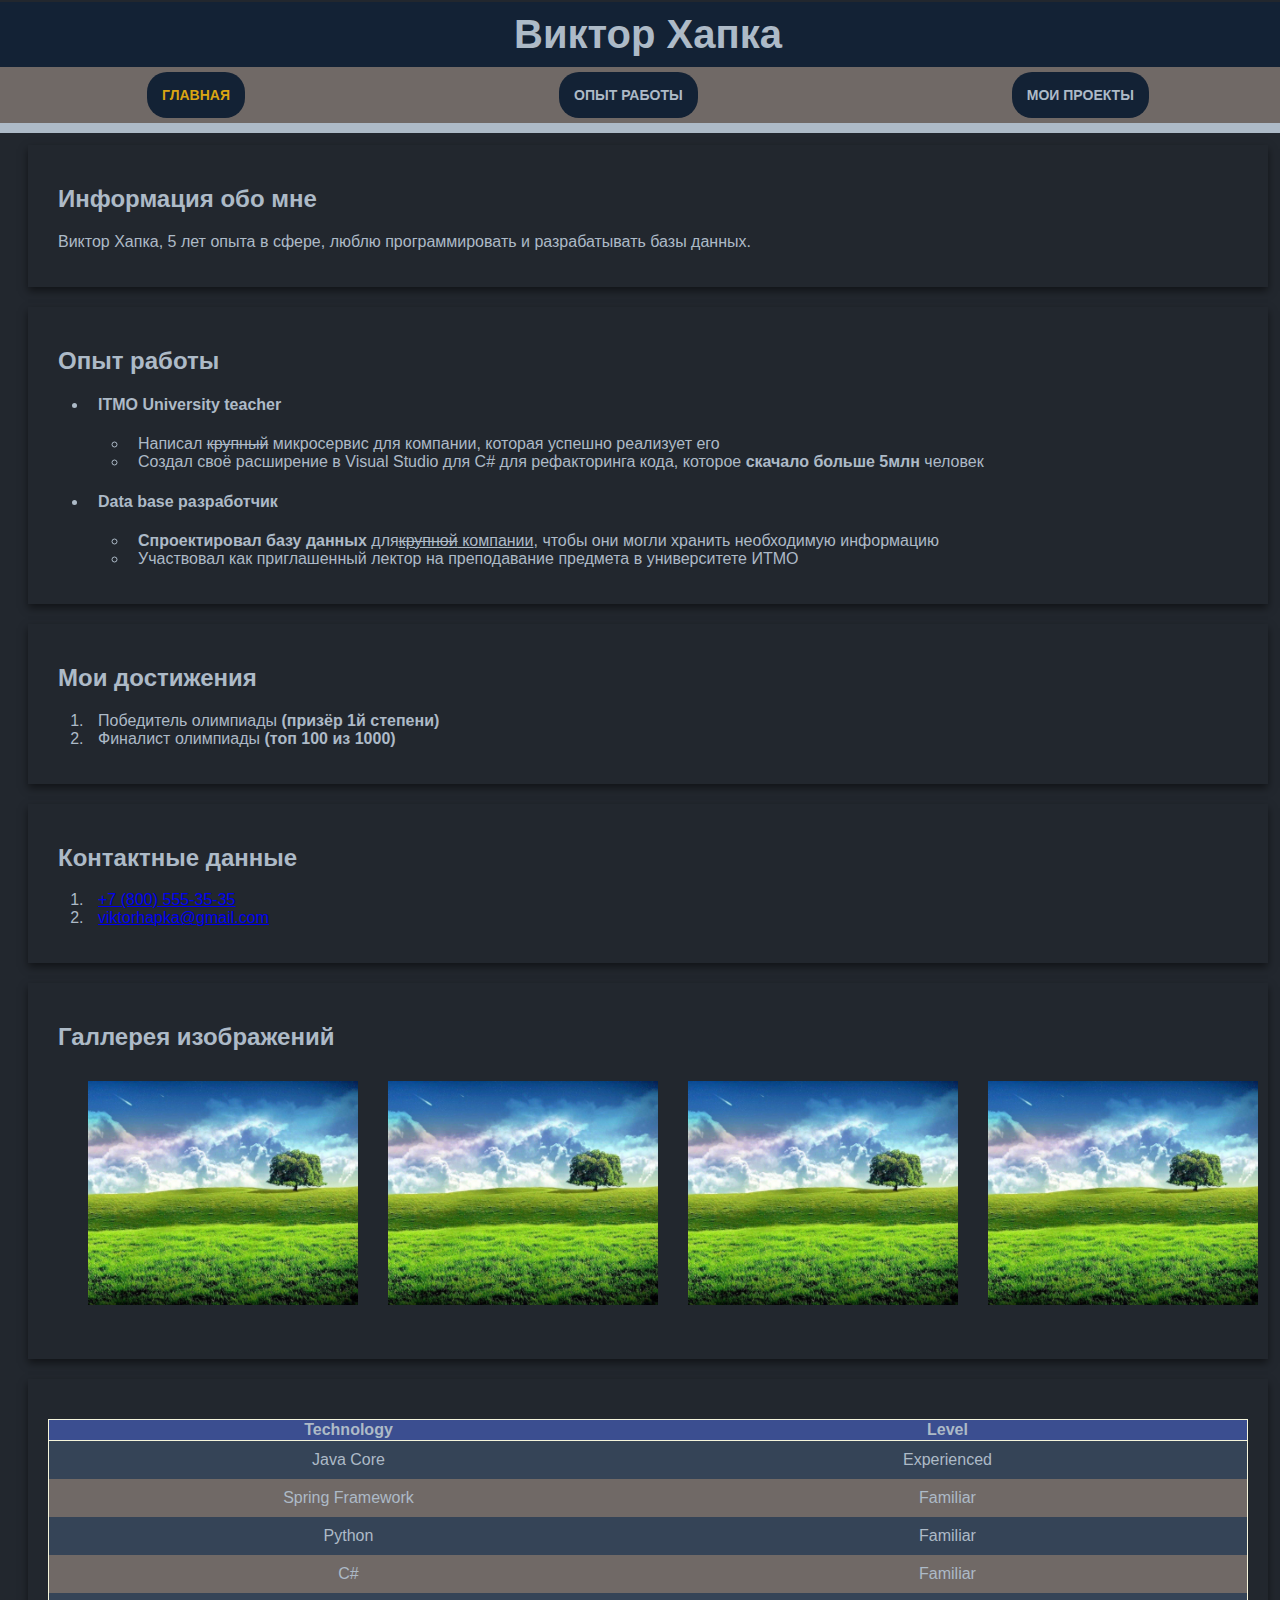
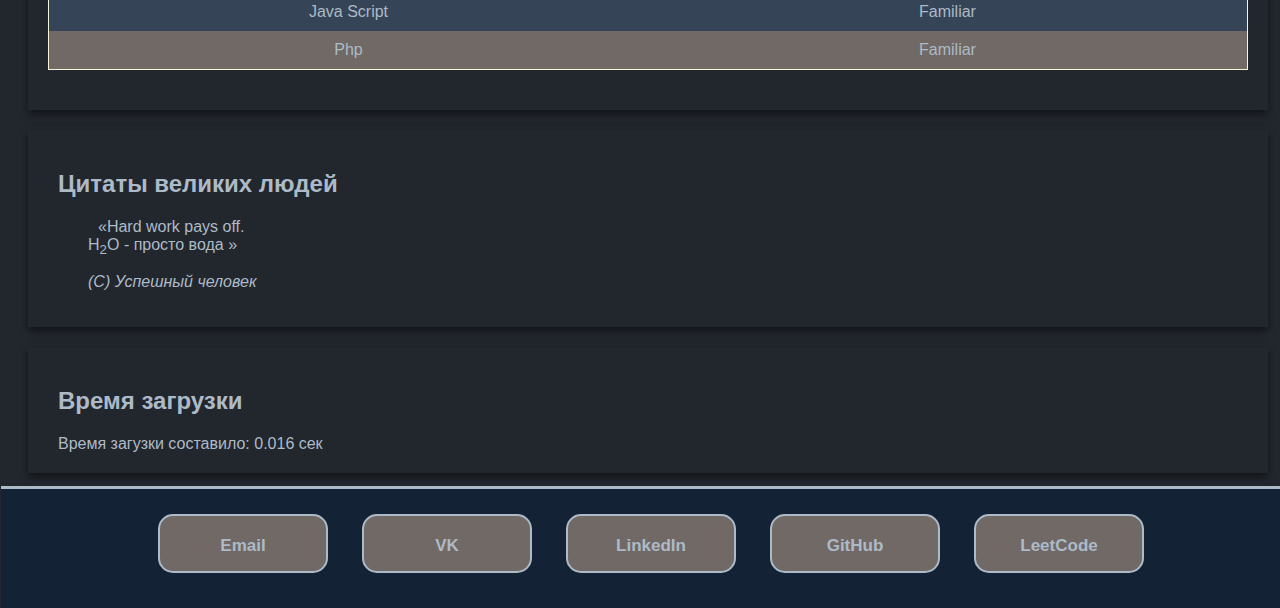
==== index.html @ 408292d0 "feat: active page highlighter added." ====
<!DOCTYPE html>
<html lang="ru">
<head>
    <meta charset="UTF-8">
    <meta name="viewport" content="width=device-width,initial-scale=1">
    <meta name="description" content="Резюме страница Виктора Хапки">
    <meta name="keywords" content="resume, Viktor, Hapka, CV">
    <link rel="shortcut icon" href="Sources/MediaSources/main_icon.png" type="image/png">
    <link rel="stylesheet" href="Sources/Styles/Layouts/body.css" type="text/css">
    <link rel="stylesheet" href="Sources/Styles/Layouts/header.css" type="text/css">
    <link rel="stylesheet" href="Sources/Styles/Layouts/main.css" type="text/css">
    <link rel="stylesheet" href="Sources/Styles/Layouts/footer.css" type="text/css">
    <link href="https://fonts.googleapis.com/css2?family=Open+Sans:ital,wght@1,300&display=swap" rel="stylesheet">
    <script src="Sources/Scripts/loadTimer.js"></script>
    <script src="Sources/Scripts/activeButton.js"></script>
    <title>Резюме Страница Виктора Хапки</title>
</head>
<body class="default-body">
<header class="default-header">
    <h1 class="default-header-name">
        Виктор Хапка
    </h1>
    <nav class="default-header-navbar">
        <a id="index" class="default-header-navbar-button" href="index.html">Главная</a>
        <a id="experience" class="default-header-navbar-button" href="experience.html">Опыт Работы</a>
        <a id="projects" class="default-header-navbar-button" href="projects.html">Мои Проекты</a>
    </nav>
</header>
<main>
    <section class="main-section">
        <h2 class="main-section-header">
            Информация обо мне
        </h2>
        <p class="main-section-text">
            <span>
                Виктор Хапка, 5 лет опыта в сфере, люблю программировать и разрабатывать базы данных.
            </span>
        </p>
    </section>
    <section class="main-section">
        <h2 class="main-section-header">
            <span>Опыт работы</span>
        </h2>
        <ul class="main-section-text">
            <li>
                <h4>
                    ITMO University teacher
                </h4>
                <ul>
                    <li>
                        <span>
                            Написал <del>крупный</del> микросервис для компании, которая успешно реализует его
                        </span>
                    </li>
                    <li>
                        <span>
                            Создал своё расширение в Visual Studio для C# для рефакторинга кода, которое <b>скачало больше 5млн</b> человек
                        </span>
                    </li>
                </ul>
            </li>
            <li>
                <h4>
                    Data base разработчик
                </h4>
                <ul>
                    <li>
                        <span>
                            <b>Спроектировал базу данных</b> для<ins><del>крупной</del> компании</ins>,
                            чтобы они могли хранить необходимую информацию
                        </span>
                    </li>
                    <li>
                        <span>
                            Участвовал как приглашенный лектор на преподавание предмета в университете ИТМО
                        </span>
                    </li>
                </ul>
            </li>
        </ul>
    </section>
    <section class="main-section">
        <h2 class="main-section-header">
            Мои достижения
        </h2>
        <ol class="main-section-text">
            <li>
                <span> Победитель олимпиады <strong>(призёр 1й степени)</strong></span>
            </li>
            <li>
                <span> Финалист олимпиады <strong>(топ 100 из 1000)</strong></span>
            </li>
        </ol>
    </section>
    <aside class="main-section">
        <h2 class="main-section-header">
            Контактные данные
        </h2>
        <div class="main-section-text">
            <ol>
                <li>
                    <span class="phone-number">
                        <a href="tel:+78005553535">+7 (800) 555-35-35</a>
                    </span>
                </li>
                <li>
                    <a href="mailto:viktorhapka@gmail.com">viktorhapka@gmail.com</a>
                </li>
            </ol>
        </div>
    </aside>
    <section class="main-section">
        <h2 class="main-section-header">
            Галлерея изображений
        </h2>
        <div class="main-section-gallery">
            <div class="main-section-gallery-picture">
                <img alt="field" class="gallery_image" src="Sources/MediaSources/field.jpg">
            </div>
            <div class="main-section-gallery-picture">
                <img alt="field" class="gallery_image" src="Sources/MediaSources/field.jpg">
            </div>
            <div class="main-section-gallery-picture">
                <img alt="field" class="gallery_image" src="Sources/MediaSources/field.jpg">
            </div>
            <div class="main-section-gallery-picture">
                <img alt="field" class="gallery_image" src="Sources/MediaSources/field.jpg">
            </div>
        </div>
    </section>
    <section class="main-section">
        <div class="table">
            <table class="grid-table">
                <thead>
                <tr>
                    <th>Technology</th>
                    <th>Level</th>
                </tr>
                </thead>
                <tbody>
                <tr>
                    <td>Java Core</td>
                    <td>Experienced</td>
                </tr>
                <tr>
                    <td>Spring Framework</td>
                    <td>Familiar</td>
                </tr>
                <tr>
                    <td>Python</td>
                    <td>Familiar</td>
                </tr>
                <tr>
                    <td>C#</td>
                    <td>Familiar</td>
                </tr>
                <tr>
                    <td>Java Script</td>
                    <td>Familiar</td>
                </tr>
                <tr>
                    <td>Php</td>
                    <td>Familiar</td>
                </tr>
                </tbody>
            </table>
        </div>
    </section>
    <section class="main-section">
        <h2 class="main-section-header">
            Цитаты великих людей
        </h2>
        <blockquote class="main-section-text">
            <p>
            <span>
                <q>Hard work pays off. <br> H<sub>2</sub>O - просто вода </q>
            </span>
            </p>
            <cite>
                <span> (С) Успешный человек </span>
            </cite>
        </blockquote>
    </section>
    <section class="main-section">
    <h2 class="main-section-header">Время загрузки</h2>
    <div>
        <span id="load-time">Страница загружена</span>
    </div>
</section>
</main>
<footer class="default-footer">
    <div class="default-footer-section">
        <nav class="default-footer-navbar">
            <a href="mailto:viktorhapka@gmail.com">Email</a>
            <a target="_blank" href="https://vk.com">VK </a>
            <a target="_blank" href="https://linkedin.com">LinkedIn </a>
            <a target="_blank" href="https://github.com">GitHub </a>
            <a target="_blank" href="https://leetcode.com">LeetCode </a>
        </nav>
    </div>
</footer>
</body>
</html>
---- Sources/Styles/Layouts/body.css ----
.default-body {
    background-color: #22272e;
    color: #adbac7;
    width: 100%;
    height: 100%;
}

html {
    overflow-x: hidden;
}

main {
    min-height: calc(100vh - 260px);
}
---- Sources/Styles/Layouts/header.css ----
.default-header {
    z-index: 10;
    position: sticky;
    top: 0;
    margin: -8px -8px -8px;
    border-bottom: 10px solid;
    border-color: #adbac7;
    background-color: #132235;
    color: #adbac7;
}

.default-header-name {
    padding-top: 10px;
    margin: 10px;
    width: auto;
    text-align: center;
    color: #adbac7;
    font-weight: bold;
    font-family: OpenSans, sans-serif;
    font-size: 40px;
}

.default-header-navbar {
    display: flex;
    width: auto;
    margin-right: -10px;
    margin-left: -10px;

    align-items: center;
    text-transform: uppercase;
    color: #d79742;
    background-color: #706966;
}

.default-header-navbar-button {
    display: inline-block;
    padding: 15px;
    margin: 5px auto;
    border-radius: 20px;
    text-align: center;
    text-decoration: none;
    background-color: #132235;
    border: none;
    color: #adbac7;
    font-size: 14px;
    font-family: OpenSans, sans-serif;
    font-weight: bold;
}
.default-header-navbar-button:hover {
    display: inline-block;
    padding: 15px;
    margin: 5px auto;
    border-radius: 20px;
    text-align: center;
    background-color: #d79742;
    border: none;
    color: #adbac7;
    font-size: 14px;
    font-family: OpenSans, sans-serif;
    font-weight: bold;
}
---- Sources/Styles/Layouts/main.css ----
.main-section {
    box-shadow: 0 4px 8px 0 rgba(0, 0, 0, 0.5);
    margin: 20px;
    padding: 20px;
    text-align: left;
    text-indent: 10px;
    white-space: normal;
    font-family: "OpenSans", sans-serif;
}

.main-section-text {
    line-height: normal;
    letter-spacing: normal;
}

.main-section-header {
    font-family: "OpenSans", sans-serif;
}

.main-section-gallery {
    margin: 0 20px 20px;
    position: relative;
    display: flex;
    justify-content: space-between;
    flex-wrap: wrap;
    width: 100%;
}

.main-section-gallery-picture {
    margin: 10px;
    flex: 1;
    overflow: hidden;
}

.gallery_image {
    z-index: 1;
    width: 100%;
    object-fit: cover;
}

@media screen and (max-width: 1250px) {
    .main-section .main-section-gallery {
        display: block;
    }
}

.table {
    margin: 20px auto;
}

.grid-table {
    display: grid;
    border-width: 1px;
    border-style: solid;
    border-color: beige;
    grid-template-columns: 1fr 1fr;
}

thead, tbody, tr {
    display: contents;
}

tbody tr td {
    padding: 10px;
    text-align: center;
}

.grid-table tr:nth-of-type(odd) td {
    background-color: #354457;
}

.grid-table tr:nth-of-type(even) td {
    background-color: #706966;
}

thead tr th {
    background-color: #3b4e90;
    text-align: center;
    border-bottom: 1px solid beige;
}
---- Sources/Styles/Layouts/footer.css ----
.default-footer{
    position: absolute;
    padding: 0 10px;
    margin: -7px;
    border-top: solid;
    width: 100%;
    background-color: #132235;
    color: #adbac7;
}

.default-footer-section{
    display: inline;
}

.default-footer-navbar {
    flex-wrap: wrap;
    display: flex;

    padding: 10px 0 20px;
    margin: 5px -20px 5px;
    min-height: 50px;
    justify-content: center;
}

.default-footer-navbar > a {
    padding: 20px 1em 15px 1em;
    margin: 10px 1em;
    min-width: 75px;
    width: 10%;
    border-radius: 15px;
    border-width: 2px 2px;
    border-style: solid;
    justify-content: center;

    background-color: #706966;
    color: #adbac7;
    text-align: center;
    text-decoration: none;
    font-family: "OpenSans", sans-serif;
    font-weight: bold;
    font-size: 17px;
}

.default-footer-navbar > a:hover {
    padding: 20px 1em 15px 1em;
    margin: 10px 1em;
    min-width: 75px;
    width: 10%;
    border-radius: 15px;
    border-width: 2px 2px;
    border-style: solid;
    justify-content: center;

    background-color: #d79742;
    color: #adbac7;
    text-align: center;
    text-decoration: none;
    font-family: "OpenSans", sans-serif;
    font-weight: bold;
    font-size: 17px;
}
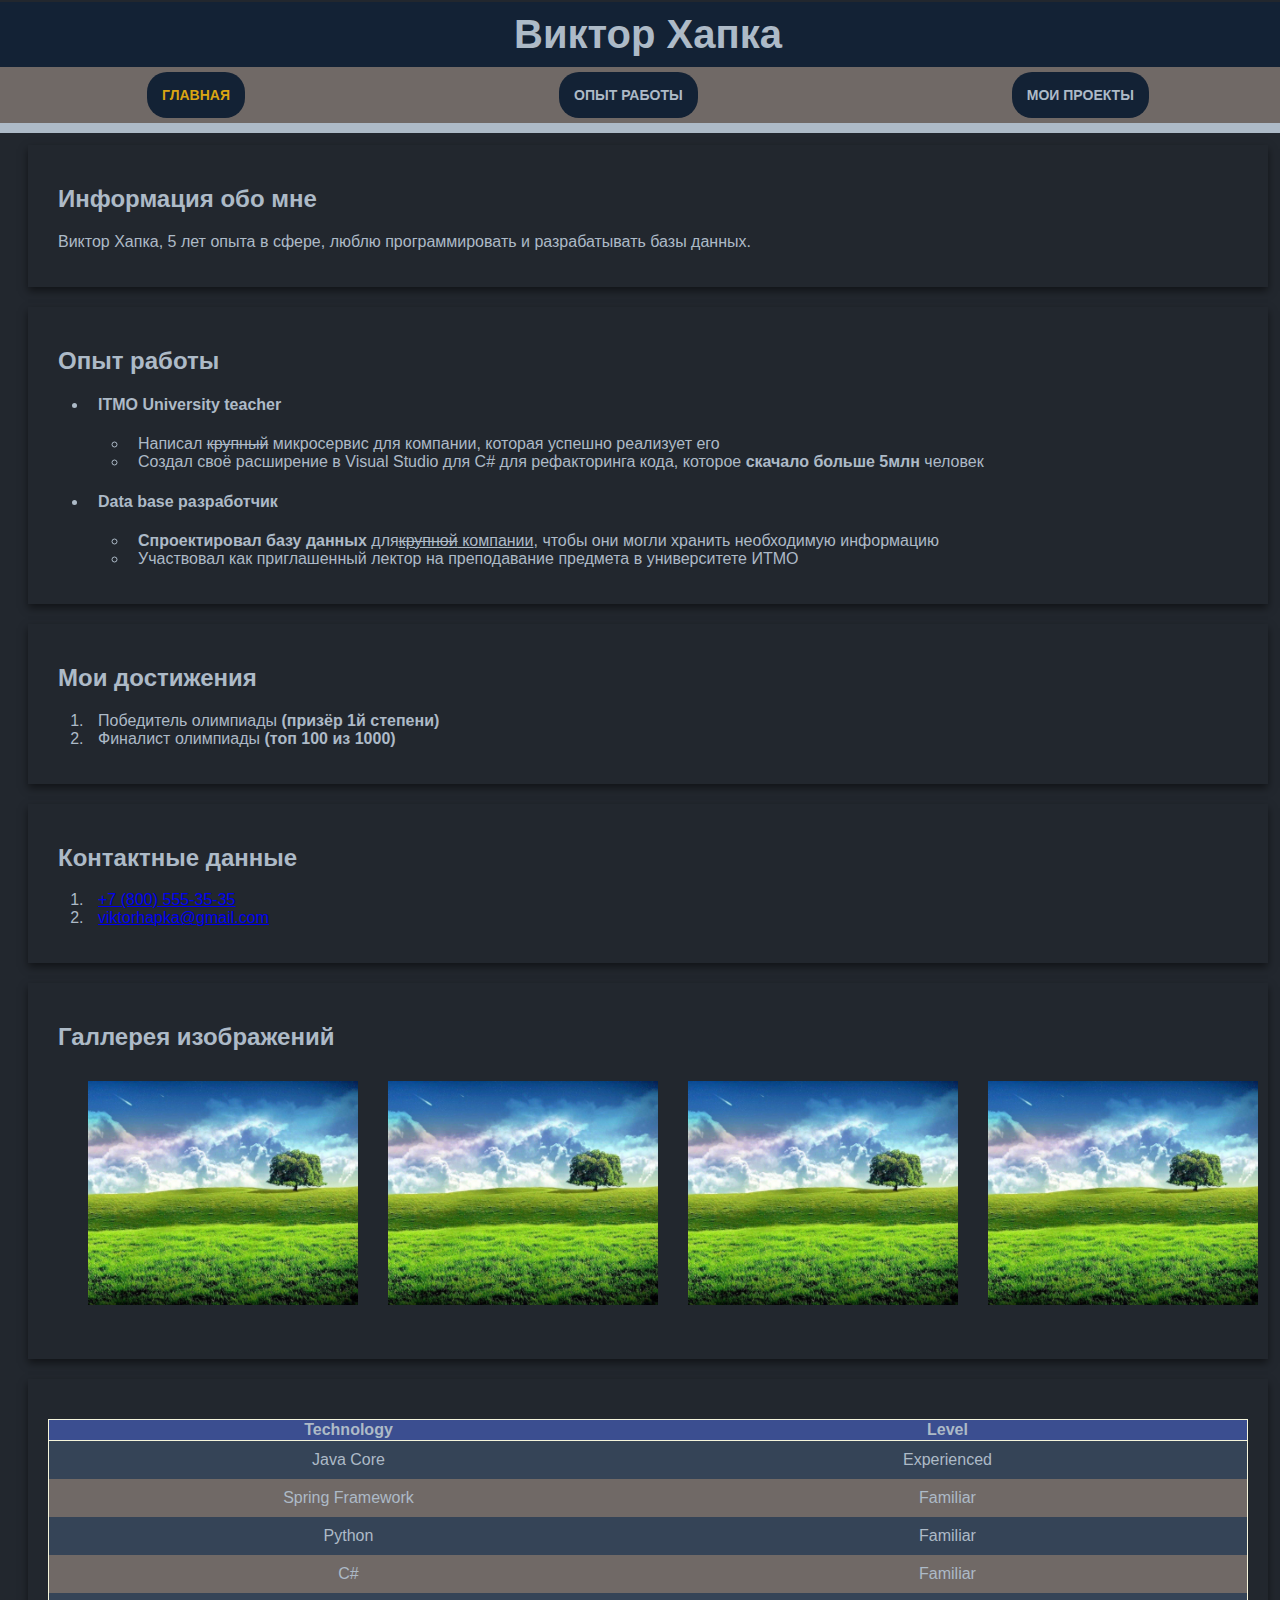
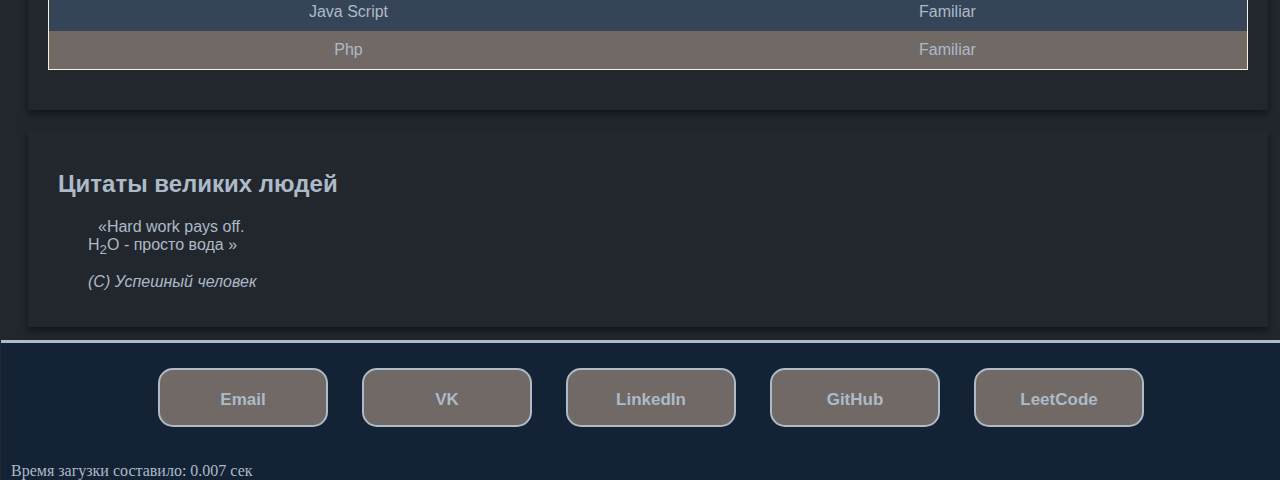
==== commit 213cd048: "fix: load time data moved to footer" ====
--- a/index.html
+++ b/index.html
@@ -181,12 +181,6 @@
             </cite>
         </blockquote>
     </section>
-    <section class="main-section">
-    <h2 class="main-section-header">Время загрузки</h2>
-    <div>
-        <span id="load-time">Страница загружена</span>
-    </div>
-</section>
 </main>
 <footer class="default-footer">
     <div class="default-footer-section">
@@ -198,6 +192,9 @@
             <a target="_blank" href="https://leetcode.com">LeetCode </a>
         </nav>
     </div>
+    <div>
+        <span id="load-time"></span>
+    </div>
 </footer>
 </body>
 </html>
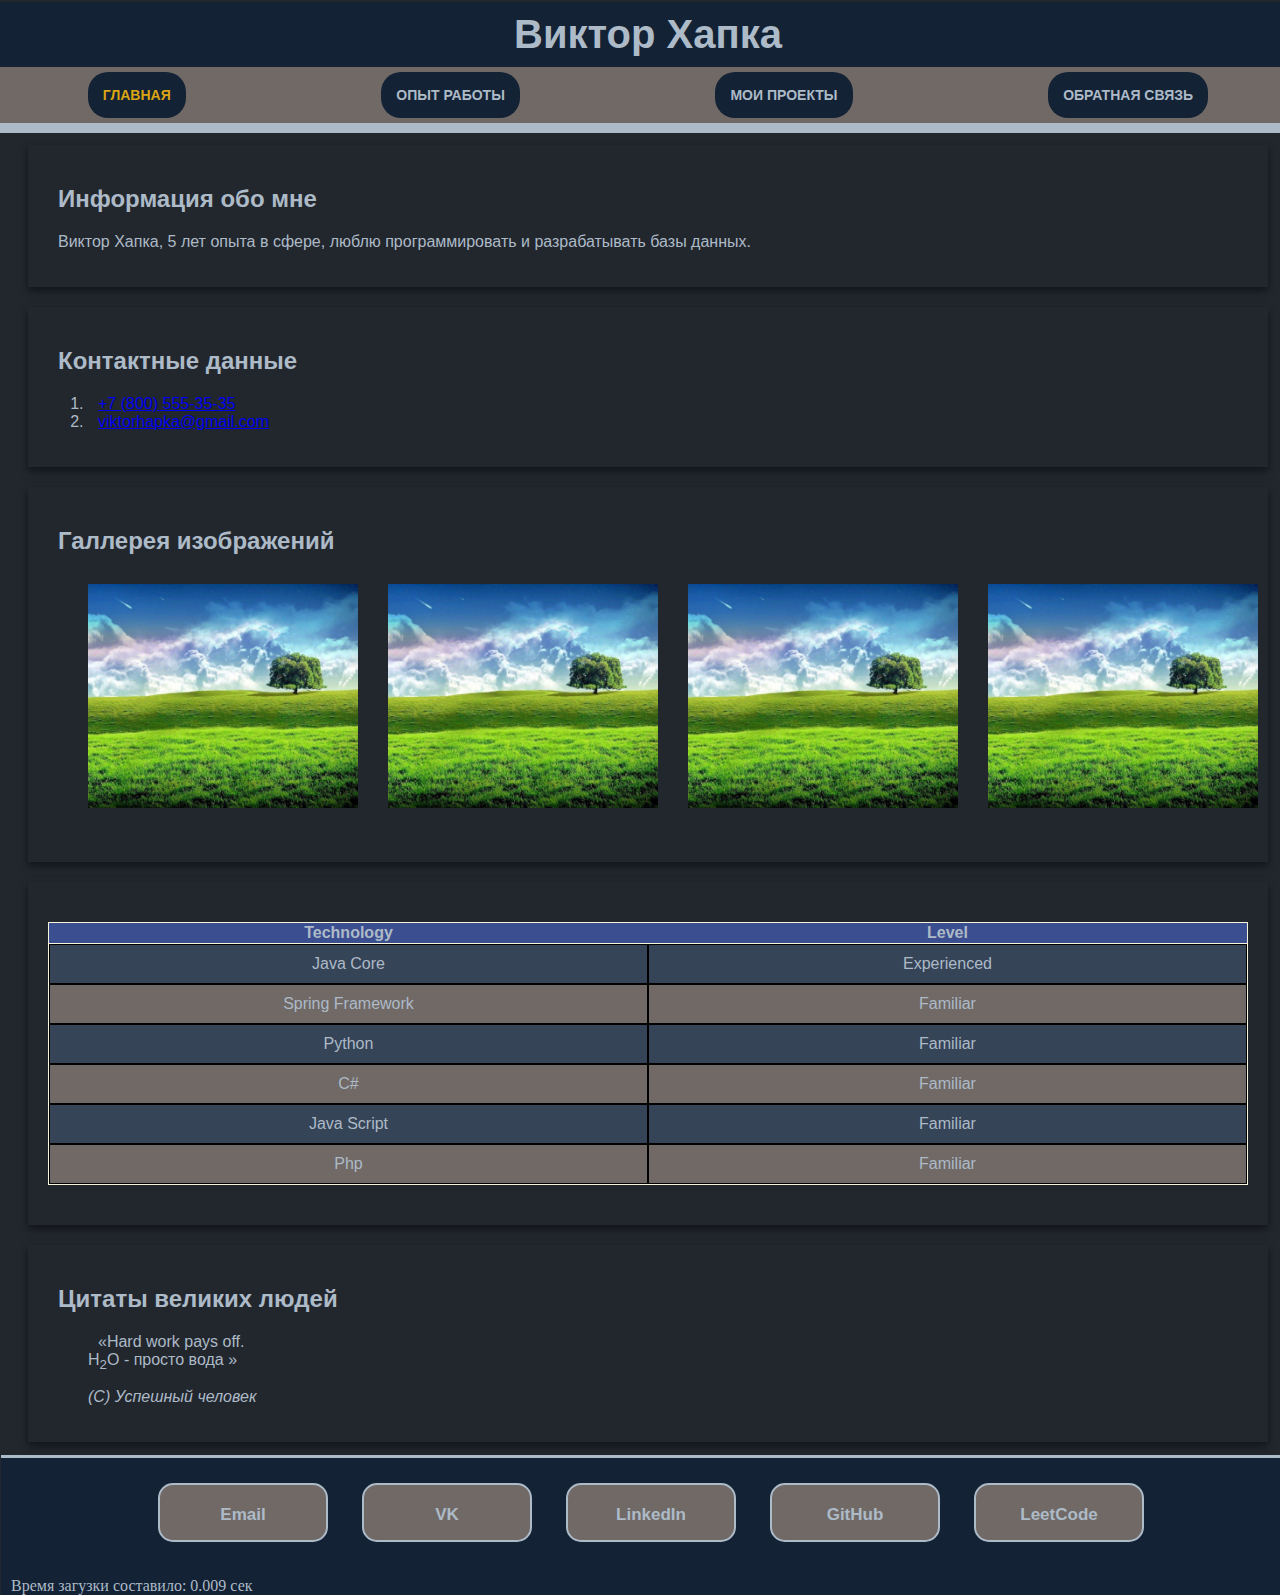
==== commit 847afc1d: "fix: small content bugs fixes" ====
--- a/index.html
+++ b/index.html
@@ -24,6 +24,7 @@
         <a id="index" class="default-header-navbar-button" href="index.html">Главная</a>
         <a id="experience" class="default-header-navbar-button" href="experience.html">Опыт Работы</a>
         <a id="projects" class="default-header-navbar-button" href="projects.html">Мои Проекты</a>
+        <a id="feedback" class="default-header-navbar-button" href="feedback.html">Обратная Связь</a>
     </nav>
 </header>
 <main>
@@ -36,61 +37,6 @@
                 Виктор Хапка, 5 лет опыта в сфере, люблю программировать и разрабатывать базы данных.
             </span>
         </p>
-    </section>
-    <section class="main-section">
-        <h2 class="main-section-header">
-            <span>Опыт работы</span>
-        </h2>
-        <ul class="main-section-text">
-            <li>
-                <h4>
-                    ITMO University teacher
-                </h4>
-                <ul>
-                    <li>
-                        <span>
-                            Написал <del>крупный</del> микросервис для компании, которая успешно реализует его
-                        </span>
-                    </li>
-                    <li>
-                        <span>
-                            Создал своё расширение в Visual Studio для C# для рефакторинга кода, которое <b>скачало больше 5млн</b> человек
-                        </span>
-                    </li>
-                </ul>
-            </li>
-            <li>
-                <h4>
-                    Data base разработчик
-                </h4>
-                <ul>
-                    <li>
-                        <span>
-                            <b>Спроектировал базу данных</b> для<ins><del>крупной</del> компании</ins>,
-                            чтобы они могли хранить необходимую информацию
-                        </span>
-                    </li>
-                    <li>
-                        <span>
-                            Участвовал как приглашенный лектор на преподавание предмета в университете ИТМО
-                        </span>
-                    </li>
-                </ul>
-            </li>
-        </ul>
-    </section>
-    <section class="main-section">
-        <h2 class="main-section-header">
-            Мои достижения
-        </h2>
-        <ol class="main-section-text">
-            <li>
-                <span> Победитель олимпиады <strong>(призёр 1й степени)</strong></span>
-            </li>
-            <li>
-                <span> Финалист олимпиады <strong>(топ 100 из 1000)</strong></span>
-            </li>
-        </ol>
     </section>
     <aside class="main-section">
         <h2 class="main-section-header">
--- a/Sources/Styles/Layouts/header.css
+++ b/Sources/Styles/Layouts/header.css
@@ -52,7 +52,7 @@
     margin: 5px auto;
     border-radius: 20px;
     text-align: center;
-    background-color: #d79742;
+    background-color: #354457;
     border: none;
     color: #adbac7;
     font-size: 14px;
--- a/Sources/Styles/Layouts/main.css
+++ b/Sources/Styles/Layouts/main.css
@@ -63,13 +63,14 @@
 tbody tr td {
     padding: 10px;
     text-align: center;
+    border: 1px solid black;
 }
 
-.grid-table tr:nth-of-type(odd) td {
+tr:nth-of-type(odd) td {
     background-color: #354457;
 }
 
-.grid-table tr:nth-of-type(even) td {
+tr:nth-of-type(even) td {
     background-color: #706966;
 }
 
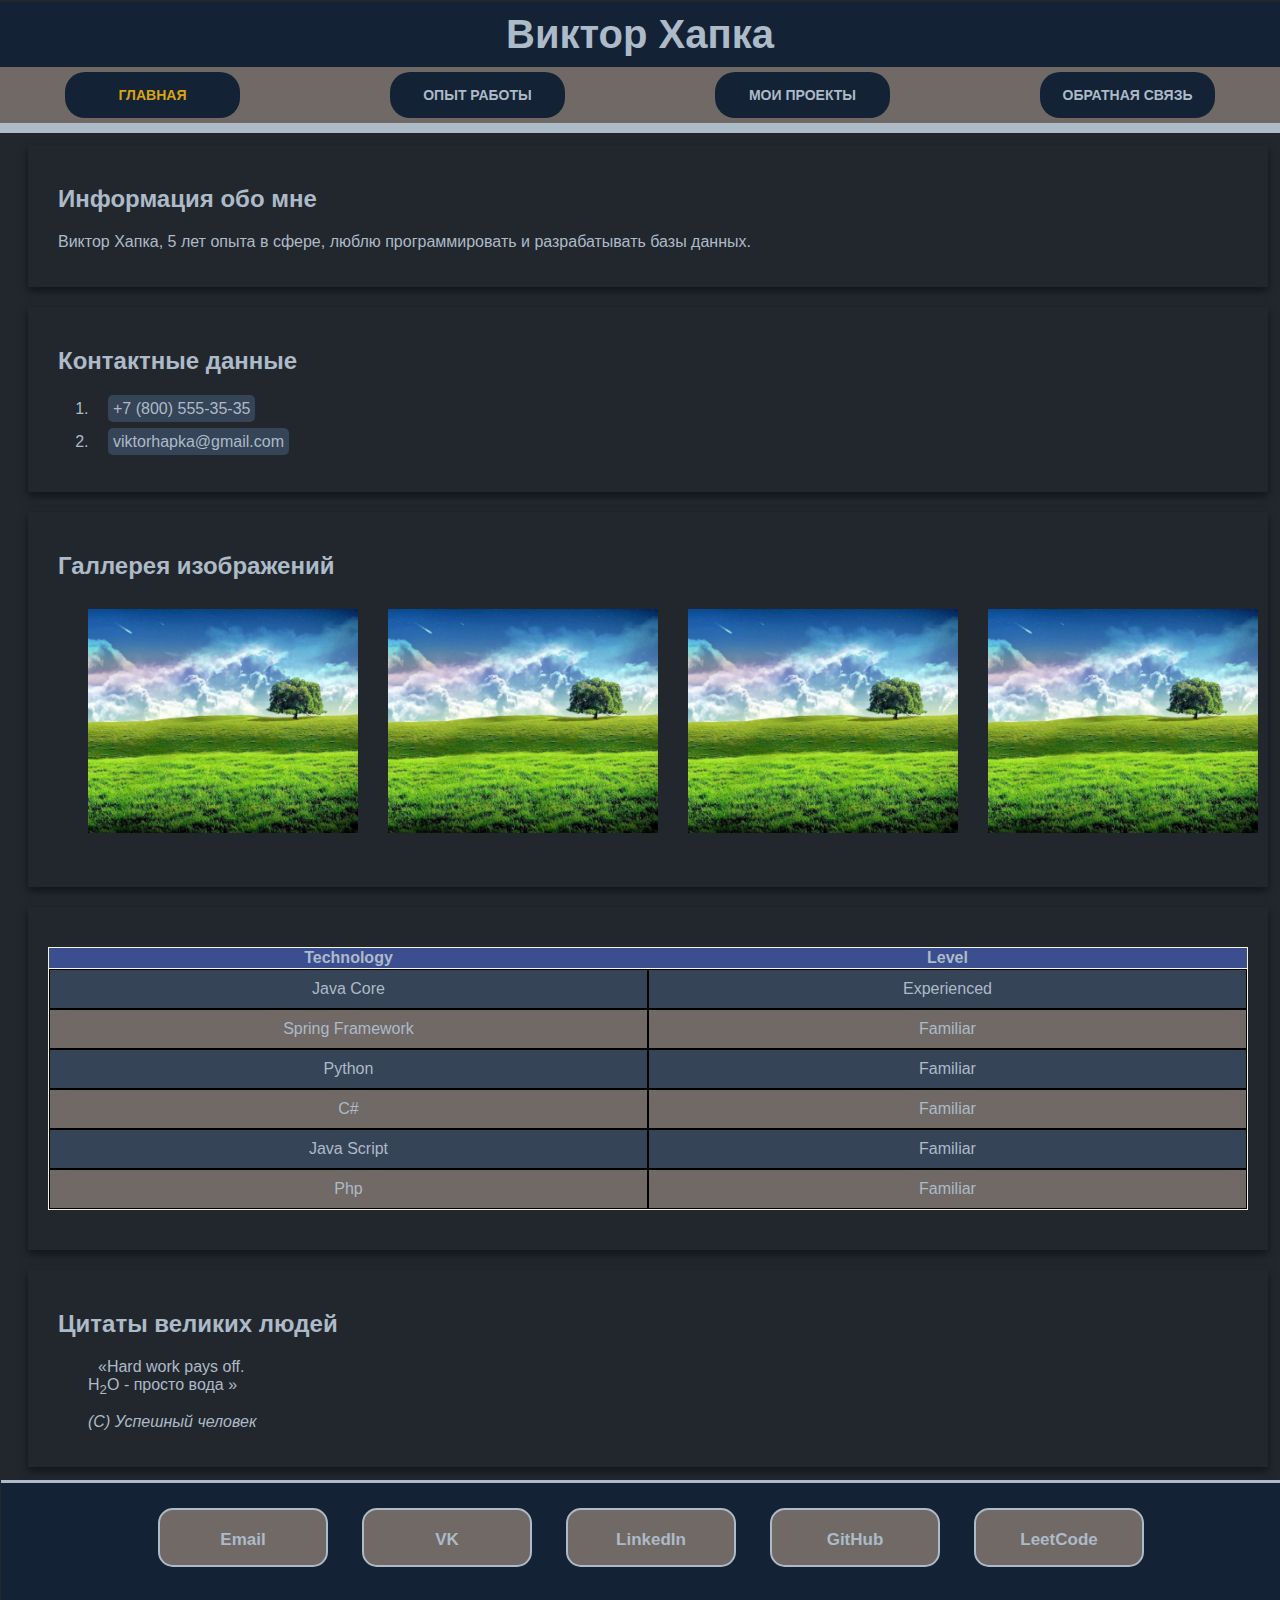
==== commit 5ca3fd87: "fix: contact information css fixes" ====
--- a/index.html
+++ b/index.html
@@ -44,13 +44,11 @@
         </h2>
         <div class="main-section-text">
             <ol>
-                <li>
-                    <span class="phone-number">
-                        <a href="tel:+78005553535">+7 (800) 555-35-35</a>
-                    </span>
+                <li class="list-item">
+                    <a class="contact" href="tel:+78005553535">+7 (800) 555-35-35</a>
                 </li>
-                <li>
-                    <a href="mailto:viktorhapka@gmail.com">viktorhapka@gmail.com</a>
+                <li class="list-item">
+                    <a class="contact" href="mailto:viktorhapka@gmail.com">viktorhapka@gmail.com</a>
                 </li>
             </ol>
         </div>
--- a/Sources/Styles/Layouts/header.css
+++ b/Sources/Styles/Layouts/header.css
@@ -2,6 +2,7 @@
     z-index: 10;
     position: sticky;
     top: 0;
+    width: 100%;
     margin: -8px -8px -8px;
     border-bottom: 10px solid;
     border-color: #adbac7;
@@ -21,11 +22,12 @@
 }
 
 .default-header-navbar {
+    flex-wrap: wrap;
     display: flex;
-    width: auto;
+
     margin-right: -10px;
     margin-left: -10px;
-
+    justify-content: center;
     align-items: center;
     text-transform: uppercase;
     color: #d79742;
@@ -34,6 +36,7 @@
 
 .default-header-navbar-button {
     display: inline-block;
+    width: 145px;
     padding: 15px;
     margin: 5px auto;
     border-radius: 20px;
@@ -48,6 +51,7 @@
 }
 .default-header-navbar-button:hover {
     display: inline-block;
+    width: 145px;
     padding: 15px;
     margin: 5px auto;
     border-radius: 20px;
--- a/Sources/Styles/Layouts/main.css
+++ b/Sources/Styles/Layouts/main.css
@@ -30,6 +30,20 @@
     margin: 10px;
     flex: 1;
     overflow: hidden;
+}
+
+.contact{
+    padding: 5px;
+    border: #354457;
+    border-radius: 5px;
+    text-decoration: none;
+    background-color: #354457;
+    color: #adbac7;
+}
+
+.list-item {
+    padding: 5px;
+    margin: 5px;
 }
 
 .gallery_image {
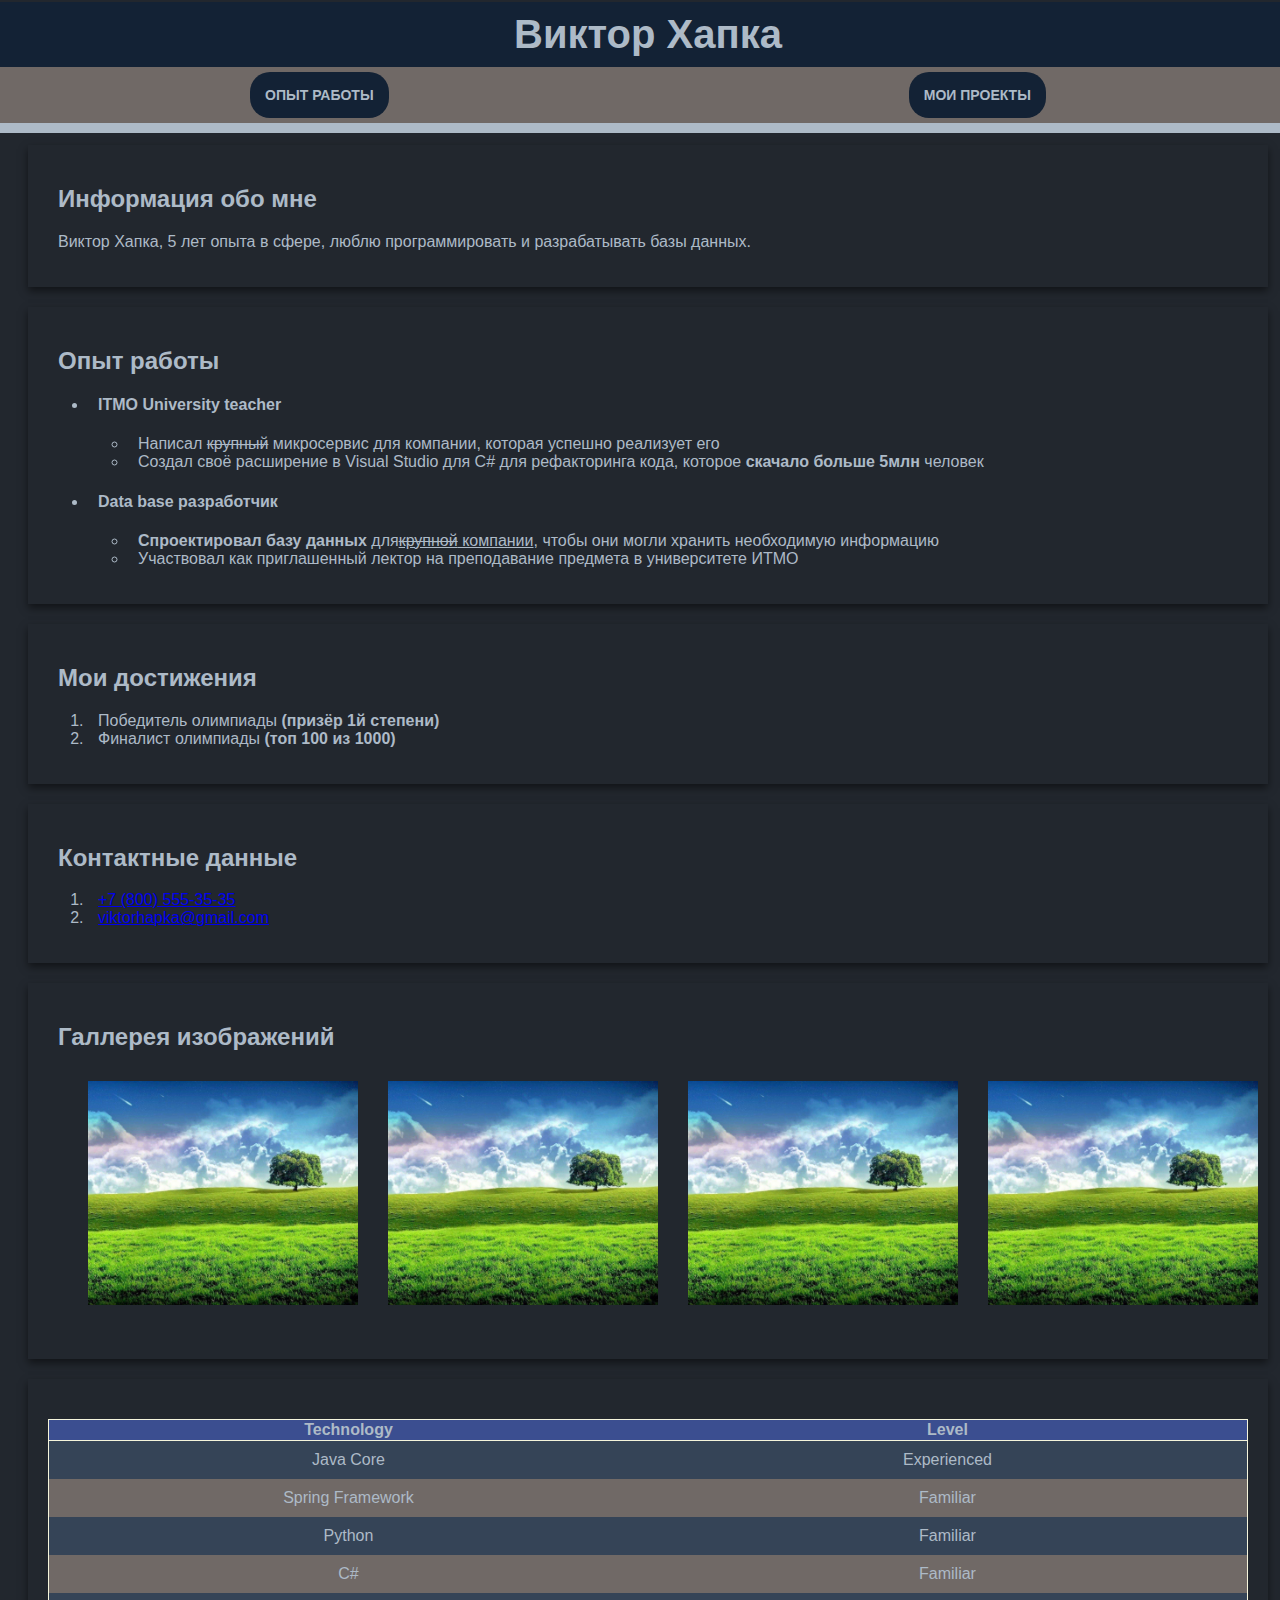
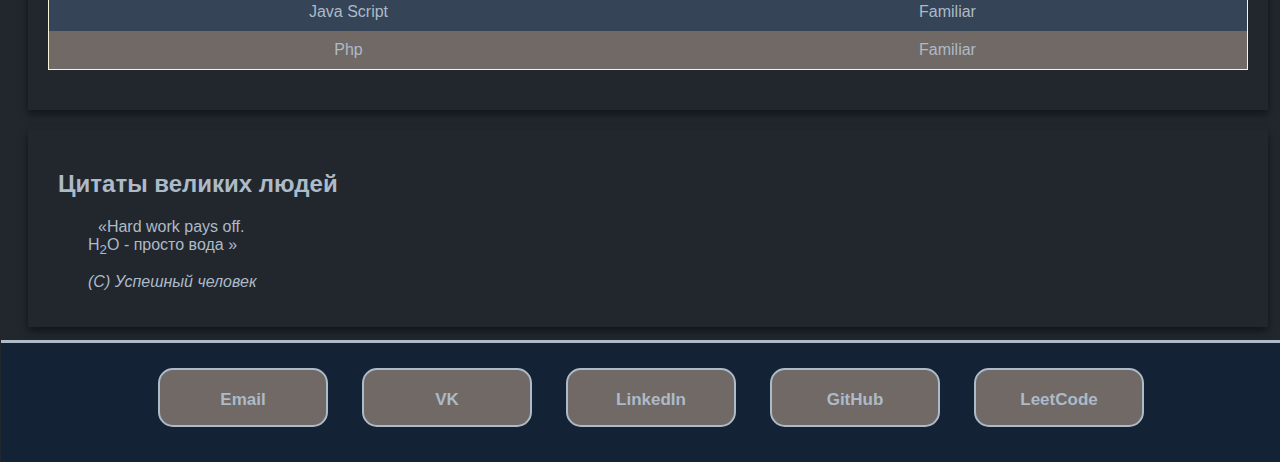
==== commit f9b86902: "Merge pull request #3 from AndrewZzz24/lab-3" ====
--- a/index.html
+++ b/index.html
@@ -11,8 +11,6 @@
     <link rel="stylesheet" href="Sources/Styles/Layouts/main.css" type="text/css">
     <link rel="stylesheet" href="Sources/Styles/Layouts/footer.css" type="text/css">
     <link href="https://fonts.googleapis.com/css2?family=Open+Sans:ital,wght@1,300&display=swap" rel="stylesheet">
-    <script src="Sources/Scripts/loadTimer.js"></script>
-    <script src="Sources/Scripts/activeButton.js"></script>
     <title>Резюме Страница Виктора Хапки</title>
 </head>
 <body class="default-body">
@@ -21,10 +19,11 @@
         Виктор Хапка
     </h1>
     <nav class="default-header-navbar">
-        <a id="index" class="default-header-navbar-button" href="index.html">Главная</a>
-        <a id="experience" class="default-header-navbar-button" href="experience.html">Опыт Работы</a>
-        <a id="projects" class="default-header-navbar-button" href="projects.html">Мои Проекты</a>
-        <a id="feedback" class="default-header-navbar-button" href="feedback.html">Обратная Связь</a>
+        <a class="navbar-logo" href="./index.html">
+            <!--            <img alt="logo" class="navbar-logo" src="Sources/MediaSources/icon_compressed.jpg">-->
+            <a class="default-header-navbar-button" href="experience.html">Опыт Работы</a>
+            <a class="default-header-navbar-button" href="projects.html">Мои Проекты</a>
+        </a>
     </nav>
 </header>
 <main>
@@ -38,17 +37,74 @@
             </span>
         </p>
     </section>
+    <section class="main-section">
+        <h2 class="main-section-header">
+            <span>Опыт работы</span>
+        </h2>
+        <ul class="main-section-text">
+            <li>
+                <h4>
+                    ITMO University teacher
+                </h4>
+                <ul>
+                    <li>
+                        <span>
+                            Написал <del>крупный</del> микросервис для компании, которая успешно реализует его
+                        </span>
+                    </li>
+                    <li>
+                        <span>
+                            Создал своё расширение в Visual Studio для C# для рефакторинга кода, которое <b>скачало больше 5млн</b> человек
+                        </span>
+                    </li>
+                </ul>
+            </li>
+            <li>
+                <h4>
+                    Data base разработчик
+                </h4>
+                <ul>
+                    <li>
+                        <span>
+                            <b>Спроектировал базу данных</b> для<ins><del>крупной</del> компании</ins>,
+                            чтобы они могли хранить необходимую информацию
+                        </span>
+                    </li>
+                    <li>
+                        <span>
+                            Участвовал как приглашенный лектор на преподавание предмета в университете ИТМО
+                        </span>
+                    </li>
+                </ul>
+            </li>
+        </ul>
+    </section>
+    <section class="main-section">
+        <h2 class="main-section-header">
+            Мои достижения
+        </h2>
+        <ol class="main-section-text">
+            <li>
+                <span> Победитель олимпиады <strong>(призёр 1й степени)</strong></span>
+            </li>
+            <li>
+                <span> Финалист олимпиады <strong>(топ 100 из 1000)</strong></span>
+            </li>
+        </ol>
+    </section>
     <aside class="main-section">
         <h2 class="main-section-header">
             Контактные данные
         </h2>
         <div class="main-section-text">
             <ol>
-                <li class="list-item">
-                    <a class="contact" href="tel:+78005553535">+7 (800) 555-35-35</a>
+                <li>
+                    <span class="phone-number">
+                        <a href="tel:+78005553535">+7 (800) 555-35-35</a>
+                    </span>
                 </li>
-                <li class="list-item">
-                    <a class="contact" href="mailto:viktorhapka@gmail.com">viktorhapka@gmail.com</a>
+                <li>
+                    <a href="mailto:viktorhapka@gmail.com">viktorhapka@gmail.com</a>
                 </li>
             </ol>
         </div>
@@ -136,9 +192,6 @@
             <a target="_blank" href="https://leetcode.com">LeetCode </a>
         </nav>
     </div>
-    <div>
-        <span id="load-time"></span>
-    </div>
 </footer>
 </body>
 </html>
--- a/Sources/Styles/Layouts/body.css
+++ b/Sources/Styles/Layouts/body.css
@@ -1,14 +1,9 @@
-.default-body {
+.default-body{
     background-color: #22272e;
     color: #adbac7;
     width: 100%;
-    height: 100%;
 }
 
 html {
     overflow-x: hidden;
-}
-
-main {
-    min-height: calc(100vh - 260px);
 }--- a/Sources/Styles/Layouts/header.css
+++ b/Sources/Styles/Layouts/header.css
@@ -2,7 +2,6 @@
     z-index: 10;
     position: sticky;
     top: 0;
-    width: 100%;
     margin: -8px -8px -8px;
     border-bottom: 10px solid;
     border-color: #adbac7;
@@ -22,12 +21,11 @@
 }
 
 .default-header-navbar {
-    flex-wrap: wrap;
     display: flex;
-
+    width: auto;
     margin-right: -10px;
     margin-left: -10px;
-    justify-content: center;
+
     align-items: center;
     text-transform: uppercase;
     color: #d79742;
@@ -36,7 +34,6 @@
 
 .default-header-navbar-button {
     display: inline-block;
-    width: 145px;
     padding: 15px;
     margin: 5px auto;
     border-radius: 20px;
@@ -48,18 +45,4 @@
     font-size: 14px;
     font-family: OpenSans, sans-serif;
     font-weight: bold;
-}
-.default-header-navbar-button:hover {
-    display: inline-block;
-    width: 145px;
-    padding: 15px;
-    margin: 5px auto;
-    border-radius: 20px;
-    text-align: center;
-    background-color: #354457;
-    border: none;
-    color: #adbac7;
-    font-size: 14px;
-    font-family: OpenSans, sans-serif;
-    font-weight: bold;
 }--- a/Sources/Styles/Layouts/main.css
+++ b/Sources/Styles/Layouts/main.css
@@ -32,20 +32,6 @@
     overflow: hidden;
 }
 
-.contact{
-    padding: 5px;
-    border: #354457;
-    border-radius: 5px;
-    text-decoration: none;
-    background-color: #354457;
-    color: #adbac7;
-}
-
-.list-item {
-    padding: 5px;
-    margin: 5px;
-}
-
 .gallery_image {
     z-index: 1;
     width: 100%;
@@ -77,14 +63,13 @@
 tbody tr td {
     padding: 10px;
     text-align: center;
-    border: 1px solid black;
 }
 
-tr:nth-of-type(odd) td {
+.grid-table tr:nth-of-type(odd) td {
     background-color: #354457;
 }
 
-tr:nth-of-type(even) td {
+.grid-table tr:nth-of-type(even) td {
     background-color: #706966;
 }
 
--- a/Sources/Styles/Layouts/footer.css
+++ b/Sources/Styles/Layouts/footer.css
@@ -39,23 +39,4 @@
     font-family: "OpenSans", sans-serif;
     font-weight: bold;
     font-size: 17px;
-}
-
-.default-footer-navbar > a:hover {
-    padding: 20px 1em 15px 1em;
-    margin: 10px 1em;
-    min-width: 75px;
-    width: 10%;
-    border-radius: 15px;
-    border-width: 2px 2px;
-    border-style: solid;
-    justify-content: center;
-
-    background-color: #d79742;
-    color: #adbac7;
-    text-align: center;
-    text-decoration: none;
-    font-family: "OpenSans", sans-serif;
-    font-weight: bold;
-    font-size: 17px;
 }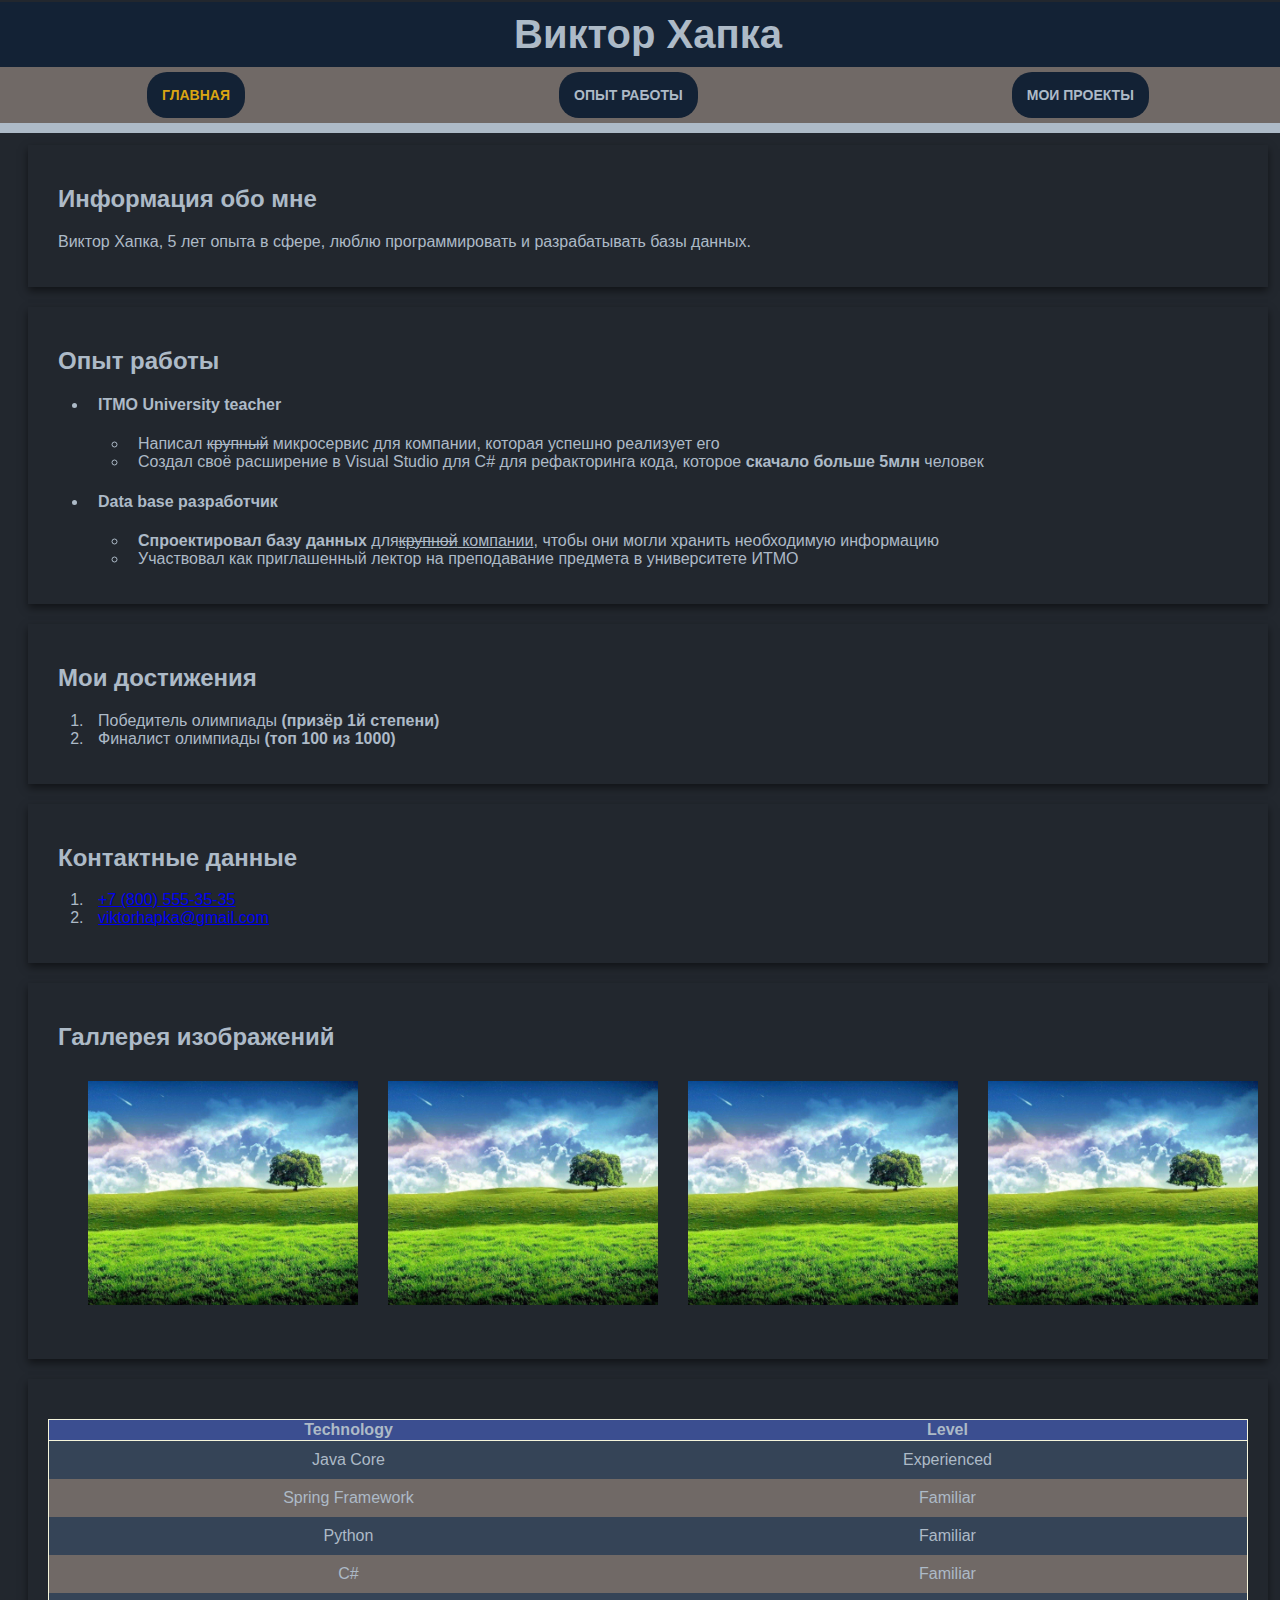
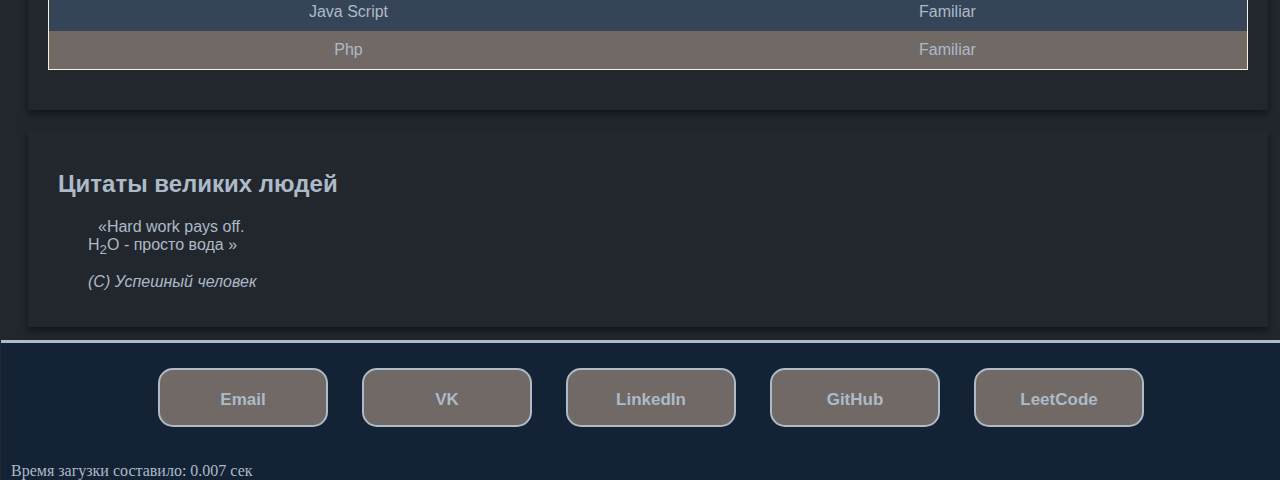
==== commit 5727fdab: "Merge 213cd048888c2d7c0282d25a741dee88daf97a10 into f9b86902c537e9d867efe1869dc5f7fb6d9e95a7" ====
--- a/index.html
+++ b/index.html
@@ -11,6 +11,8 @@
     <link rel="stylesheet" href="Sources/Styles/Layouts/main.css" type="text/css">
     <link rel="stylesheet" href="Sources/Styles/Layouts/footer.css" type="text/css">
     <link href="https://fonts.googleapis.com/css2?family=Open+Sans:ital,wght@1,300&display=swap" rel="stylesheet">
+    <script src="Sources/Scripts/loadTimer.js"></script>
+    <script src="Sources/Scripts/activeButton.js"></script>
     <title>Резюме Страница Виктора Хапки</title>
 </head>
 <body class="default-body">
@@ -19,11 +21,9 @@
         Виктор Хапка
     </h1>
     <nav class="default-header-navbar">
-        <a class="navbar-logo" href="./index.html">
-            <!--            <img alt="logo" class="navbar-logo" src="Sources/MediaSources/icon_compressed.jpg">-->
-            <a class="default-header-navbar-button" href="experience.html">Опыт Работы</a>
-            <a class="default-header-navbar-button" href="projects.html">Мои Проекты</a>
-        </a>
+        <a id="index" class="default-header-navbar-button" href="index.html">Главная</a>
+        <a id="experience" class="default-header-navbar-button" href="experience.html">Опыт Работы</a>
+        <a id="projects" class="default-header-navbar-button" href="projects.html">Мои Проекты</a>
     </nav>
 </header>
 <main>
@@ -192,6 +192,9 @@
             <a target="_blank" href="https://leetcode.com">LeetCode </a>
         </nav>
     </div>
+    <div>
+        <span id="load-time"></span>
+    </div>
 </footer>
 </body>
 </html>
--- a/Sources/Styles/Layouts/body.css
+++ b/Sources/Styles/Layouts/body.css
@@ -1,9 +1,14 @@
-.default-body{
+.default-body {
     background-color: #22272e;
     color: #adbac7;
     width: 100%;
+    height: 100%;
 }
 
 html {
     overflow-x: hidden;
+}
+
+main {
+    min-height: calc(100vh - 260px);
 }--- a/Sources/Styles/Layouts/header.css
+++ b/Sources/Styles/Layouts/header.css
@@ -45,4 +45,17 @@
     font-size: 14px;
     font-family: OpenSans, sans-serif;
     font-weight: bold;
+}
+.default-header-navbar-button:hover {
+    display: inline-block;
+    padding: 15px;
+    margin: 5px auto;
+    border-radius: 20px;
+    text-align: center;
+    background-color: #d79742;
+    border: none;
+    color: #adbac7;
+    font-size: 14px;
+    font-family: OpenSans, sans-serif;
+    font-weight: bold;
 }--- a/Sources/Styles/Layouts/footer.css
+++ b/Sources/Styles/Layouts/footer.css
@@ -39,4 +39,23 @@
     font-family: "OpenSans", sans-serif;
     font-weight: bold;
     font-size: 17px;
+}
+
+.default-footer-navbar > a:hover {
+    padding: 20px 1em 15px 1em;
+    margin: 10px 1em;
+    min-width: 75px;
+    width: 10%;
+    border-radius: 15px;
+    border-width: 2px 2px;
+    border-style: solid;
+    justify-content: center;
+
+    background-color: #d79742;
+    color: #adbac7;
+    text-align: center;
+    text-decoration: none;
+    font-family: "OpenSans", sans-serif;
+    font-weight: bold;
+    font-size: 17px;
 }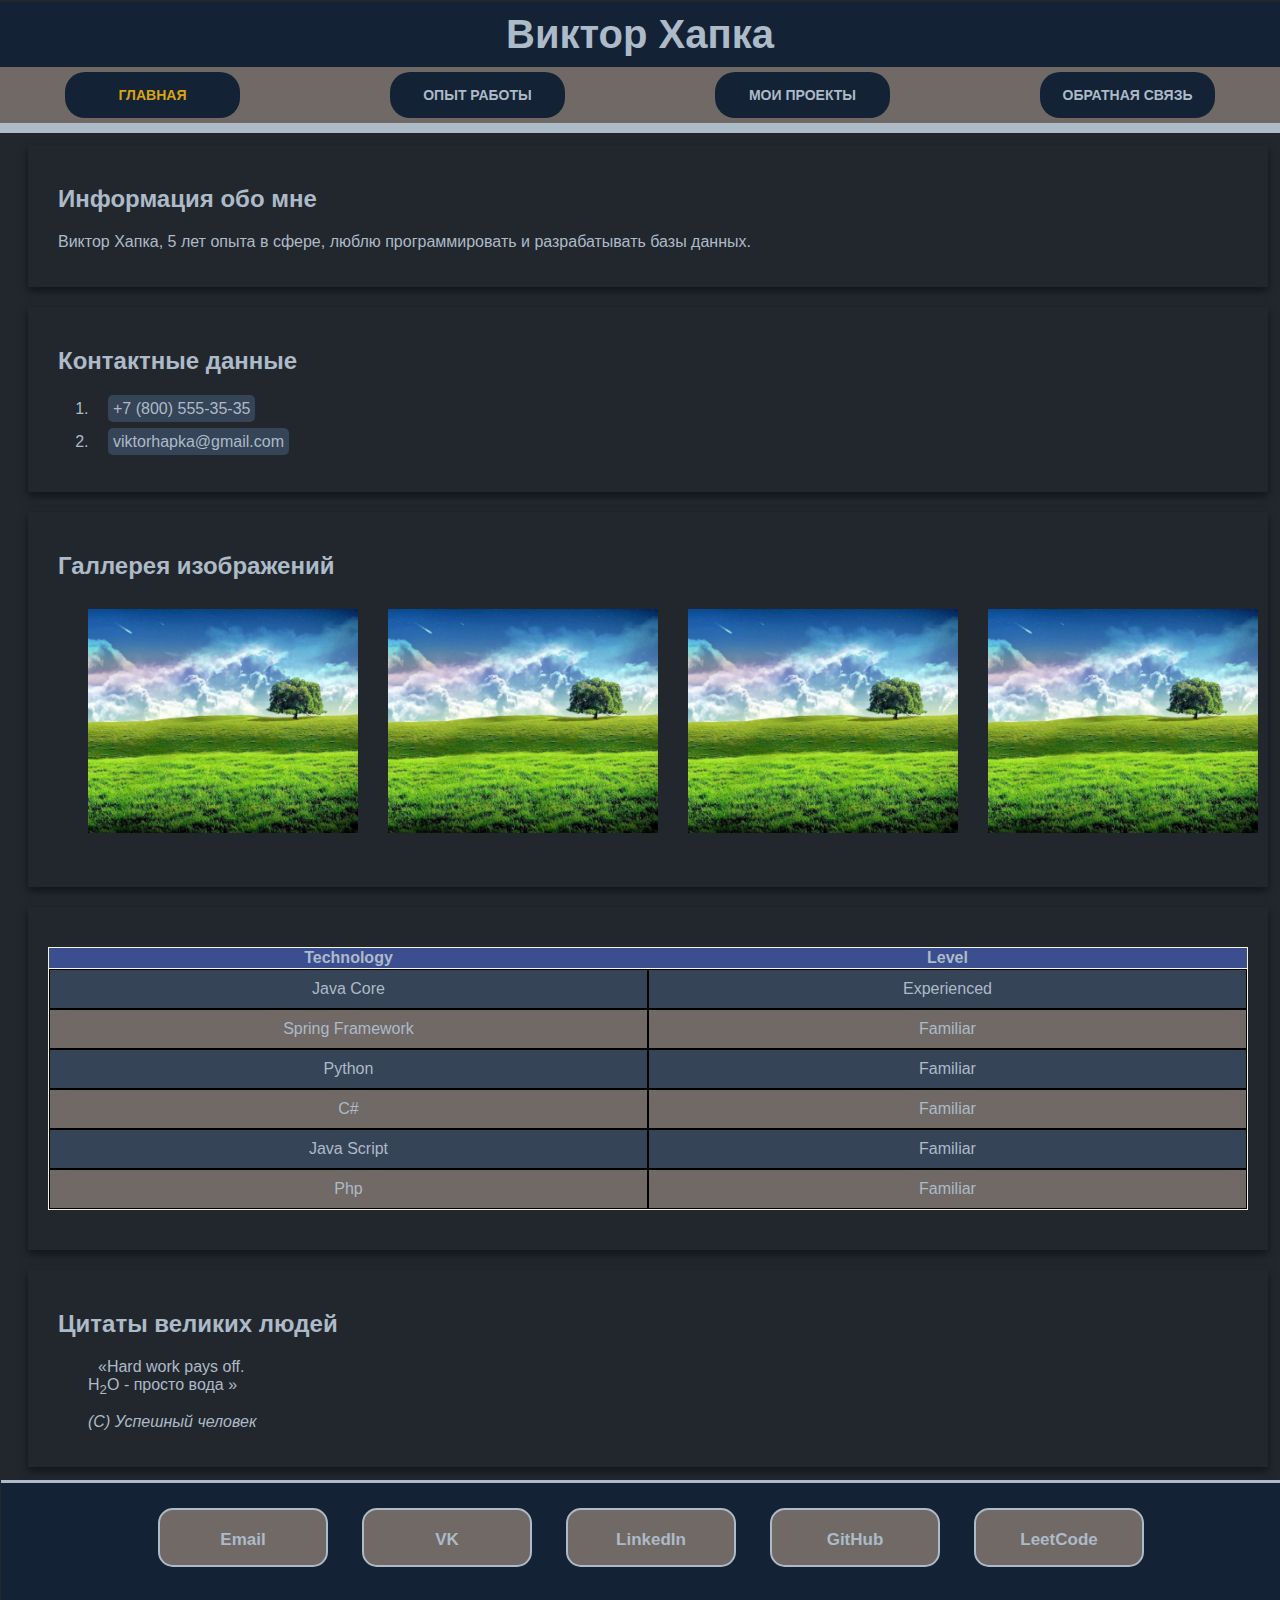
==== commit 1a187d75: "Merge 5d9363b5f75833701e9918a9065346b0d5df0044 into f9b86902c537e9d867efe1869dc5f7fb6d9e95a7" ====
--- a/index.html
+++ b/index.html
@@ -24,6 +24,7 @@
         <a id="index" class="default-header-navbar-button" href="index.html">Главная</a>
         <a id="experience" class="default-header-navbar-button" href="experience.html">Опыт Работы</a>
         <a id="projects" class="default-header-navbar-button" href="projects.html">Мои Проекты</a>
+        <a id="feedback" class="default-header-navbar-button" href="feedback.html">Обратная Связь</a>
     </nav>
 </header>
 <main>
@@ -37,74 +38,17 @@
             </span>
         </p>
     </section>
-    <section class="main-section">
-        <h2 class="main-section-header">
-            <span>Опыт работы</span>
-        </h2>
-        <ul class="main-section-text">
-            <li>
-                <h4>
-                    ITMO University teacher
-                </h4>
-                <ul>
-                    <li>
-                        <span>
-                            Написал <del>крупный</del> микросервис для компании, которая успешно реализует его
-                        </span>
-                    </li>
-                    <li>
-                        <span>
-                            Создал своё расширение в Visual Studio для C# для рефакторинга кода, которое <b>скачало больше 5млн</b> человек
-                        </span>
-                    </li>
-                </ul>
-            </li>
-            <li>
-                <h4>
-                    Data base разработчик
-                </h4>
-                <ul>
-                    <li>
-                        <span>
-                            <b>Спроектировал базу данных</b> для<ins><del>крупной</del> компании</ins>,
-                            чтобы они могли хранить необходимую информацию
-                        </span>
-                    </li>
-                    <li>
-                        <span>
-                            Участвовал как приглашенный лектор на преподавание предмета в университете ИТМО
-                        </span>
-                    </li>
-                </ul>
-            </li>
-        </ul>
-    </section>
-    <section class="main-section">
-        <h2 class="main-section-header">
-            Мои достижения
-        </h2>
-        <ol class="main-section-text">
-            <li>
-                <span> Победитель олимпиады <strong>(призёр 1й степени)</strong></span>
-            </li>
-            <li>
-                <span> Финалист олимпиады <strong>(топ 100 из 1000)</strong></span>
-            </li>
-        </ol>
-    </section>
     <aside class="main-section">
         <h2 class="main-section-header">
             Контактные данные
         </h2>
         <div class="main-section-text">
             <ol>
-                <li>
-                    <span class="phone-number">
-                        <a href="tel:+78005553535">+7 (800) 555-35-35</a>
-                    </span>
+                <li class="list-item">
+                    <a class="contact" href="tel:+78005553535">+7 (800) 555-35-35</a>
                 </li>
-                <li>
-                    <a href="mailto:viktorhapka@gmail.com">viktorhapka@gmail.com</a>
+                <li class="list-item">
+                    <a class="contact" href="mailto:viktorhapka@gmail.com">viktorhapka@gmail.com</a>
                 </li>
             </ol>
         </div>
--- a/Sources/Styles/Layouts/header.css
+++ b/Sources/Styles/Layouts/header.css
@@ -2,6 +2,7 @@
     z-index: 10;
     position: sticky;
     top: 0;
+    width: 100%;
     margin: -8px -8px -8px;
     border-bottom: 10px solid;
     border-color: #adbac7;
@@ -21,11 +22,12 @@
 }
 
 .default-header-navbar {
+    flex-wrap: wrap;
     display: flex;
-    width: auto;
+
     margin-right: -10px;
     margin-left: -10px;
-
+    justify-content: center;
     align-items: center;
     text-transform: uppercase;
     color: #d79742;
@@ -34,6 +36,7 @@
 
 .default-header-navbar-button {
     display: inline-block;
+    width: 145px;
     padding: 15px;
     margin: 5px auto;
     border-radius: 20px;
@@ -48,11 +51,12 @@
 }
 .default-header-navbar-button:hover {
     display: inline-block;
+    width: 145px;
     padding: 15px;
     margin: 5px auto;
     border-radius: 20px;
     text-align: center;
-    background-color: #d79742;
+    background-color: #354457;
     border: none;
     color: #adbac7;
     font-size: 14px;
--- a/Sources/Styles/Layouts/main.css
+++ b/Sources/Styles/Layouts/main.css
@@ -32,6 +32,20 @@
     overflow: hidden;
 }
 
+.contact{
+    padding: 5px;
+    border: #354457;
+    border-radius: 5px;
+    text-decoration: none;
+    background-color: #354457;
+    color: #adbac7;
+}
+
+.list-item {
+    padding: 5px;
+    margin: 5px;
+}
+
 .gallery_image {
     z-index: 1;
     width: 100%;
@@ -63,13 +77,14 @@
 tbody tr td {
     padding: 10px;
     text-align: center;
+    border: 1px solid black;
 }
 
-.grid-table tr:nth-of-type(odd) td {
+tr:nth-of-type(odd) td {
     background-color: #354457;
 }
 
-.grid-table tr:nth-of-type(even) td {
+tr:nth-of-type(even) td {
     background-color: #706966;
 }
 
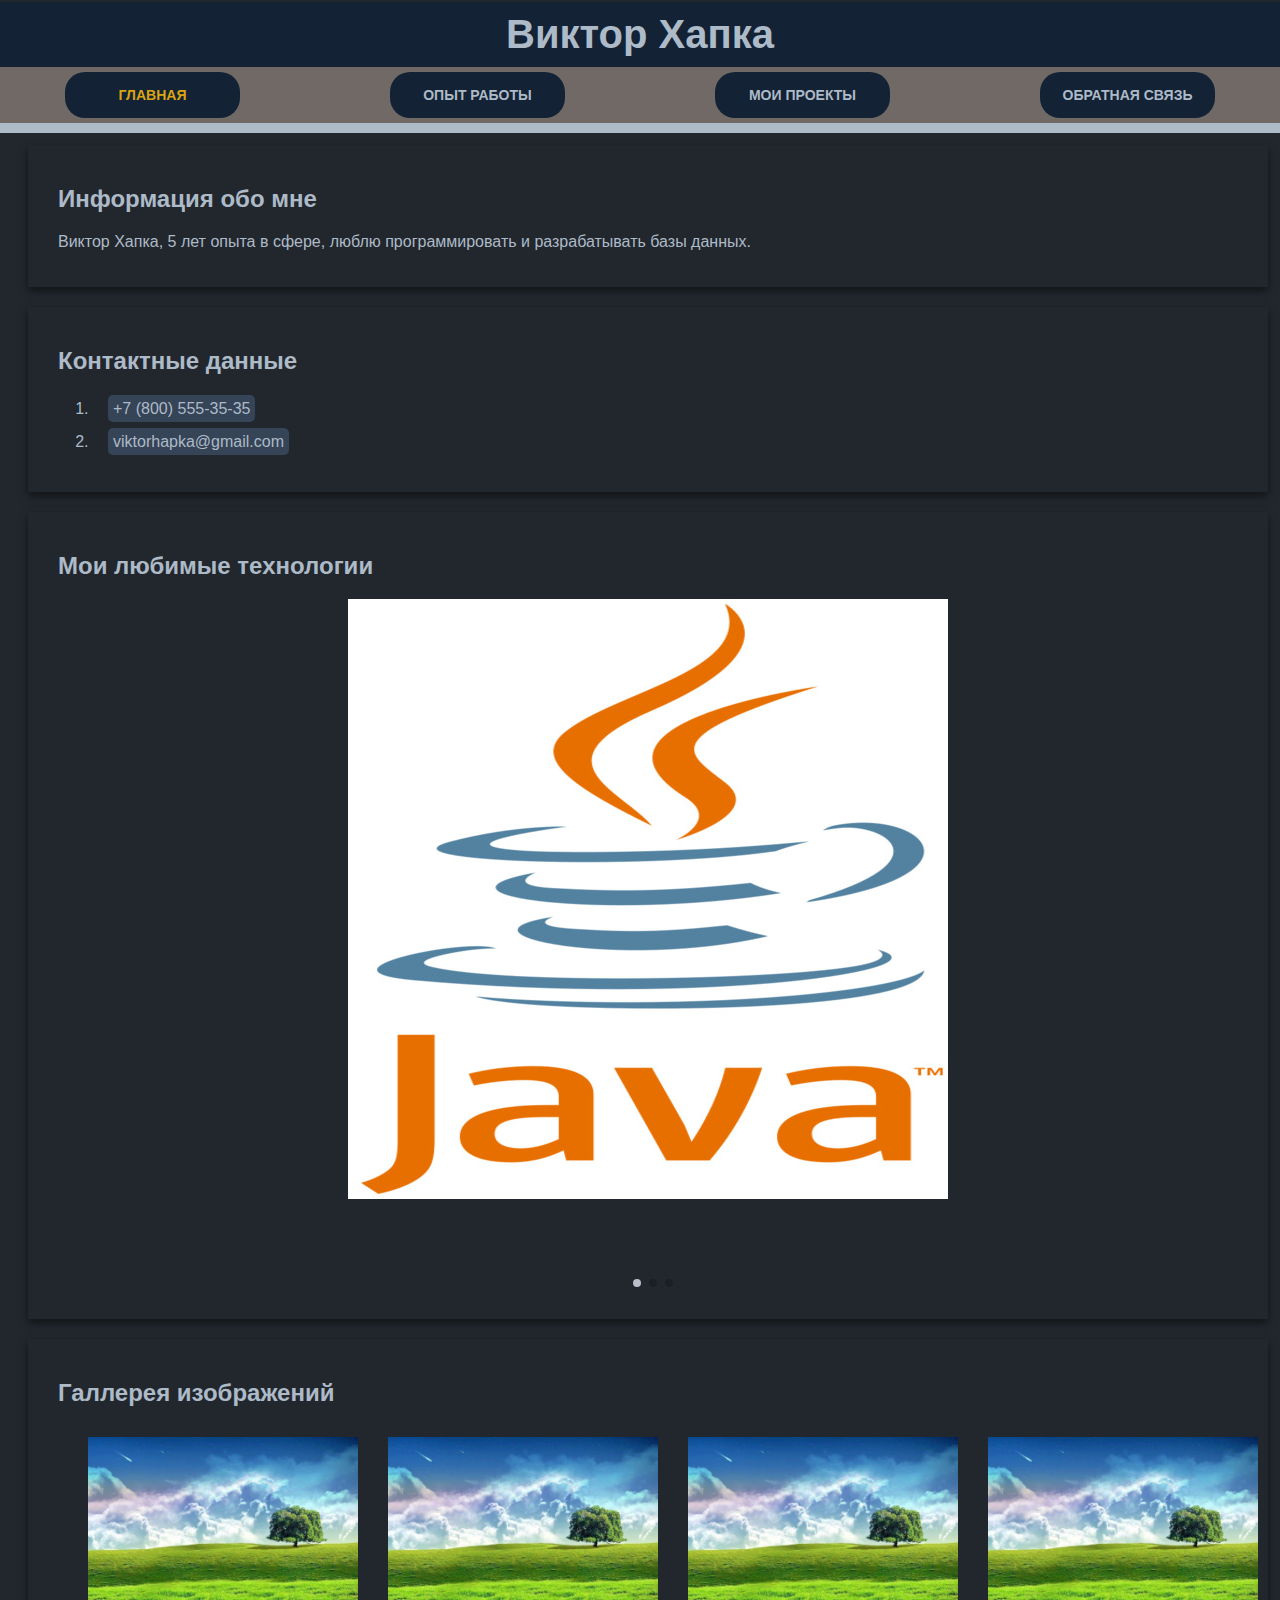
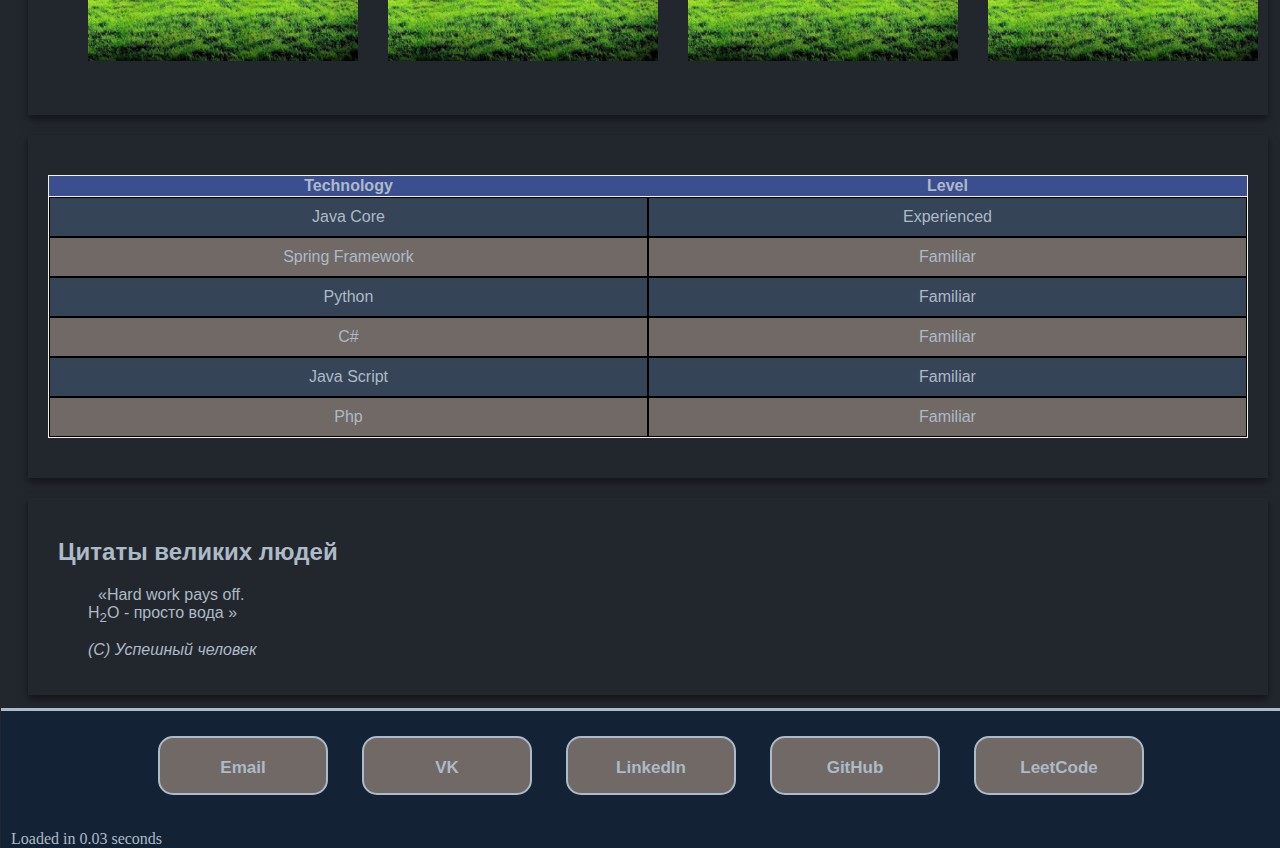
==== commit 150df7f8: "feat: lab-7 swiped gallery implemented" ====
--- a/index.html
+++ b/index.html
@@ -10,6 +10,7 @@
     <link rel="stylesheet" href="Sources/Styles/Layouts/header.css" type="text/css">
     <link rel="stylesheet" href="Sources/Styles/Layouts/main.css" type="text/css">
     <link rel="stylesheet" href="Sources/Styles/Layouts/footer.css" type="text/css">
+    <link rel="stylesheet" href="https://cdn.jsdelivr.net/npm/swiper/swiper-bundle.min.css"/>
     <link href="https://fonts.googleapis.com/css2?family=Open+Sans:ital,wght@1,300&display=swap" rel="stylesheet">
     <script src="Sources/Scripts/loadTimer.js"></script>
     <script src="Sources/Scripts/activeButton.js"></script>
@@ -53,6 +54,25 @@
             </ol>
         </div>
     </aside>
+    <section class="main-section">
+        <h2 class="main-section-header">
+            Мои любимые технологии
+        </h2>
+        <div class="swiper mySwiper">
+            <div class="swiper-wrapper">
+                <div class="swiper-slide">
+                    <img alt="java_logo" src="Sources/MediaSources/java_logo.jpg">
+                </div>
+                <div class="swiper-slide">
+                    <img alt="python-logo" src="Sources/MediaSources/python_logo.jpg">
+                </div>
+                <div class="swiper-slide">
+                    <img alt="field_compresed" src="Sources/MediaSources/field-compressed.jpg">
+                </div>
+            </div>
+            <div class="swiper-pagination"></div>
+        </div>
+    </section>
     <section class="main-section">
         <h2 class="main-section-header">
             Галлерея изображений
@@ -140,5 +160,7 @@
         <span id="load-time"></span>
     </div>
 </footer>
+<script src="https://cdn.jsdelivr.net/npm/swiper/swiper-bundle.min.js"></script>
+<script src="Sources/Scripts/swiper.js"></script>
 </body>
 </html>
--- a/Sources/Styles/Layouts/main.css
+++ b/Sources/Styles/Layouts/main.css
@@ -32,7 +32,7 @@
     overflow: hidden;
 }
 
-.contact{
+.contact {
     padding: 5px;
     border: #354457;
     border-radius: 5px;
@@ -56,6 +56,31 @@
     .main-section .main-section-gallery {
         display: block;
     }
+}
+
+.header-text {
+    font-size: 20px;
+    margin: 0;
+    text-transform: capitalize
+}
+
+.contact-text {
+    font-size: 10px;
+    color: grey;
+    margin: 0;
+}
+
+.error-text {
+    color: hotpink;
+    text-transform: capitalize
+}
+
+.loading {
+    width: 100px;
+    height: 100px;
+    display: block;
+    margin-left: auto;
+    margin-right: auto
 }
 
 .table {
@@ -92,4 +117,27 @@
     background-color: #3b4e90;
     text-align: center;
     border-bottom: 1px solid beige;
+}
+
+.swiper {
+    height: 700px;
+}
+
+.swiper-slide img {
+    display: block;
+    margin-left: auto;
+    margin-right: auto;
+    object-fit: cover;
+    width: auto;
+    height: auto;
+}
+
+.swiper-pagination-bullet-active {
+    background-color: #bcbfc9 !important;
+}
+
+@media screen and (max-width: 700px) {
+    .swiper {
+        display: none;
+    }
 }